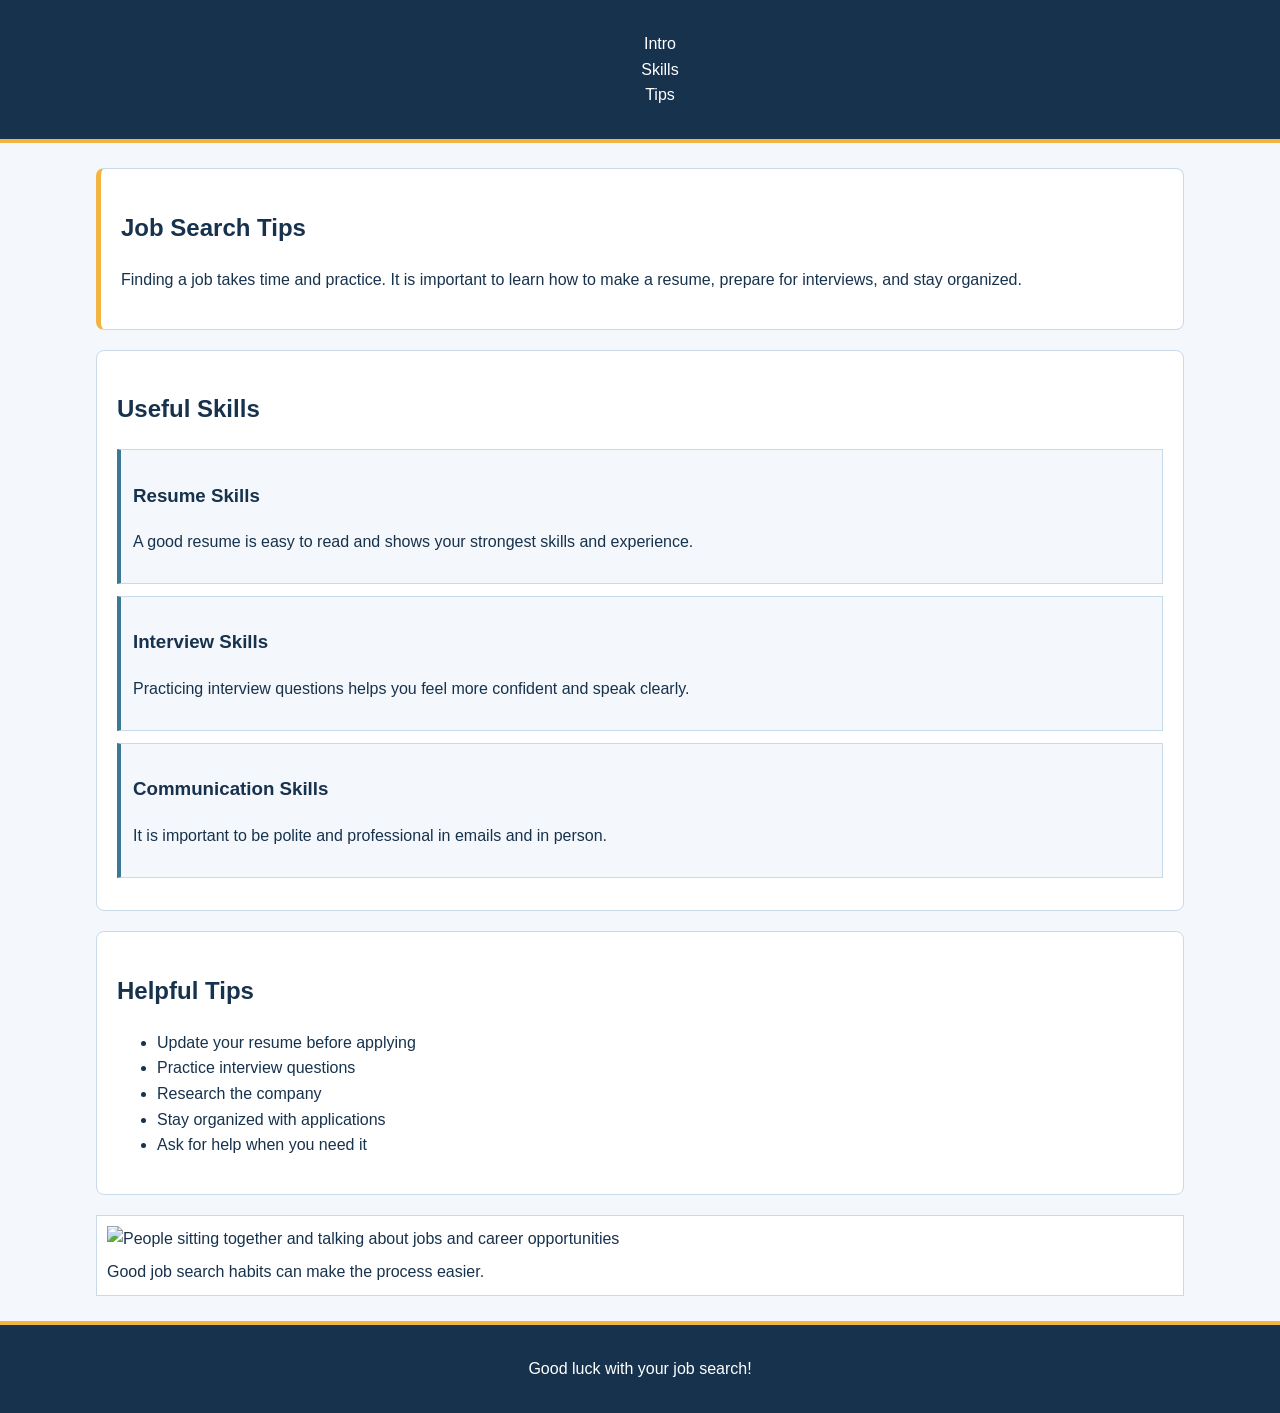
==== index.html @ 4e6a76b4 "Add files via upload style sheet" ====
<!DOCTYPE html>
<html lang="en">
  <head>
    <meta charset="UTF-8" />
    <meta name="viewport" content="width=device-width, initial-scale=1.0" />
    <title>Job Search Tips</title>
    <link rel="stylesheet" href="styles.css" />
  </head>
  <body>
    <header class="site-header">
      <nav aria-label="Main navigation">
        <ul>
          <li><a href="#intro">Intro</a></li>
          <li><a href="#skills">Skills</a></li>
          <li><a href="#tips">Tips</a></li>
        </ul>
      </nav>
    </header>

    <main>
      <section id="intro">
        <h1>Job Search Tips</h1>
        <p>
          Finding a job takes time and practice. It is important to learn how to
          make a resume, prepare for interviews, and stay organized.
        </p>
      </section>

      <section id="skills">
        <h2>Useful Skills</h2>

        <article class="skill-card">
          <h3>Resume Skills</h3>
          <p>
            A good resume is easy to read and shows your strongest skills and
            experience.
          </p>
        </article>

        <article class="skill-card">
          <h3>Interview Skills</h3>
          <p>
            Practicing interview questions helps you feel more confident and
            speak clearly.
          </p>
        </article>

        <article class="skill-card">
          <h3>Communication Skills</h3>
          <p>
            It is important to be polite and professional in emails and in person.
          </p>
        </article>
      </section>

      <section id="tips">
        <h2>Helpful Tips</h2>
        <ul>
          <li>Update your resume before applying</li>
          <li>Practice interview questions</li>
          <li>Research the company</li>
          <li>Stay organized with applications</li>
          <li>Ask for help when you need it</li>
        </ul>
      </section>

      <figure class="feature-image">
        <img
          src="https://images.unsplash.com/photo-1522202176988-66273c2fd55f?auto=format&fit=crop&w=1200&q=80"
          alt="People sitting together and talking about jobs and career opportunities"
        />
        <figcaption>Good job search habits can make the process easier.</figcaption>
      </figure>
    </main>

    <footer>
      <p>Good luck with your job search!</p>
    </footer>
  </body>
</html>
---- styles.css ----
body {
  margin: 0;
  background-color: #f4f7fb;
  color: #17324d;
  font-family: Arial, sans-serif;
  line-height: 1.6;
}

header {
  padding: 15px;
  background-color: #17324d;
  border-bottom: 4px solid #f2b544;
}

nav {
  text-align: center;
}

nav a {
  margin: 0 12px;
  color: white;
  text-decoration: none;
}

main {
  width: 85%;
  margin: 25px auto;
}

section {
  margin-bottom: 20px;
  padding: 20px;
  border: 1px solid #c9d9e8;
  border-radius: 8px;
  background-color: white;
}

#intro {
  border-left: 5px solid #f2b544;
}

h1,
h2,
h3 {
  color: #17324d;
}

.skill-card {
  margin: 12px 0;
  padding: 12px;
  border: 1px solid #c9d9e8;
  border-left: 4px solid #3c7894;
  background-color: #f4f7fb;
}

figure {
  margin: 20px 0;
  padding: 10px;
  border: 1px solid #c9d9e8;
  background-color: white;
}

figure img {
  width: 100%;
}

figcaption {
  padding-top: 8px;
}

footer {
  padding: 15px;
  border-top: 4px solid #f2b544;
  background-color: #17324d;
  color: white;
  text-align: center;
}
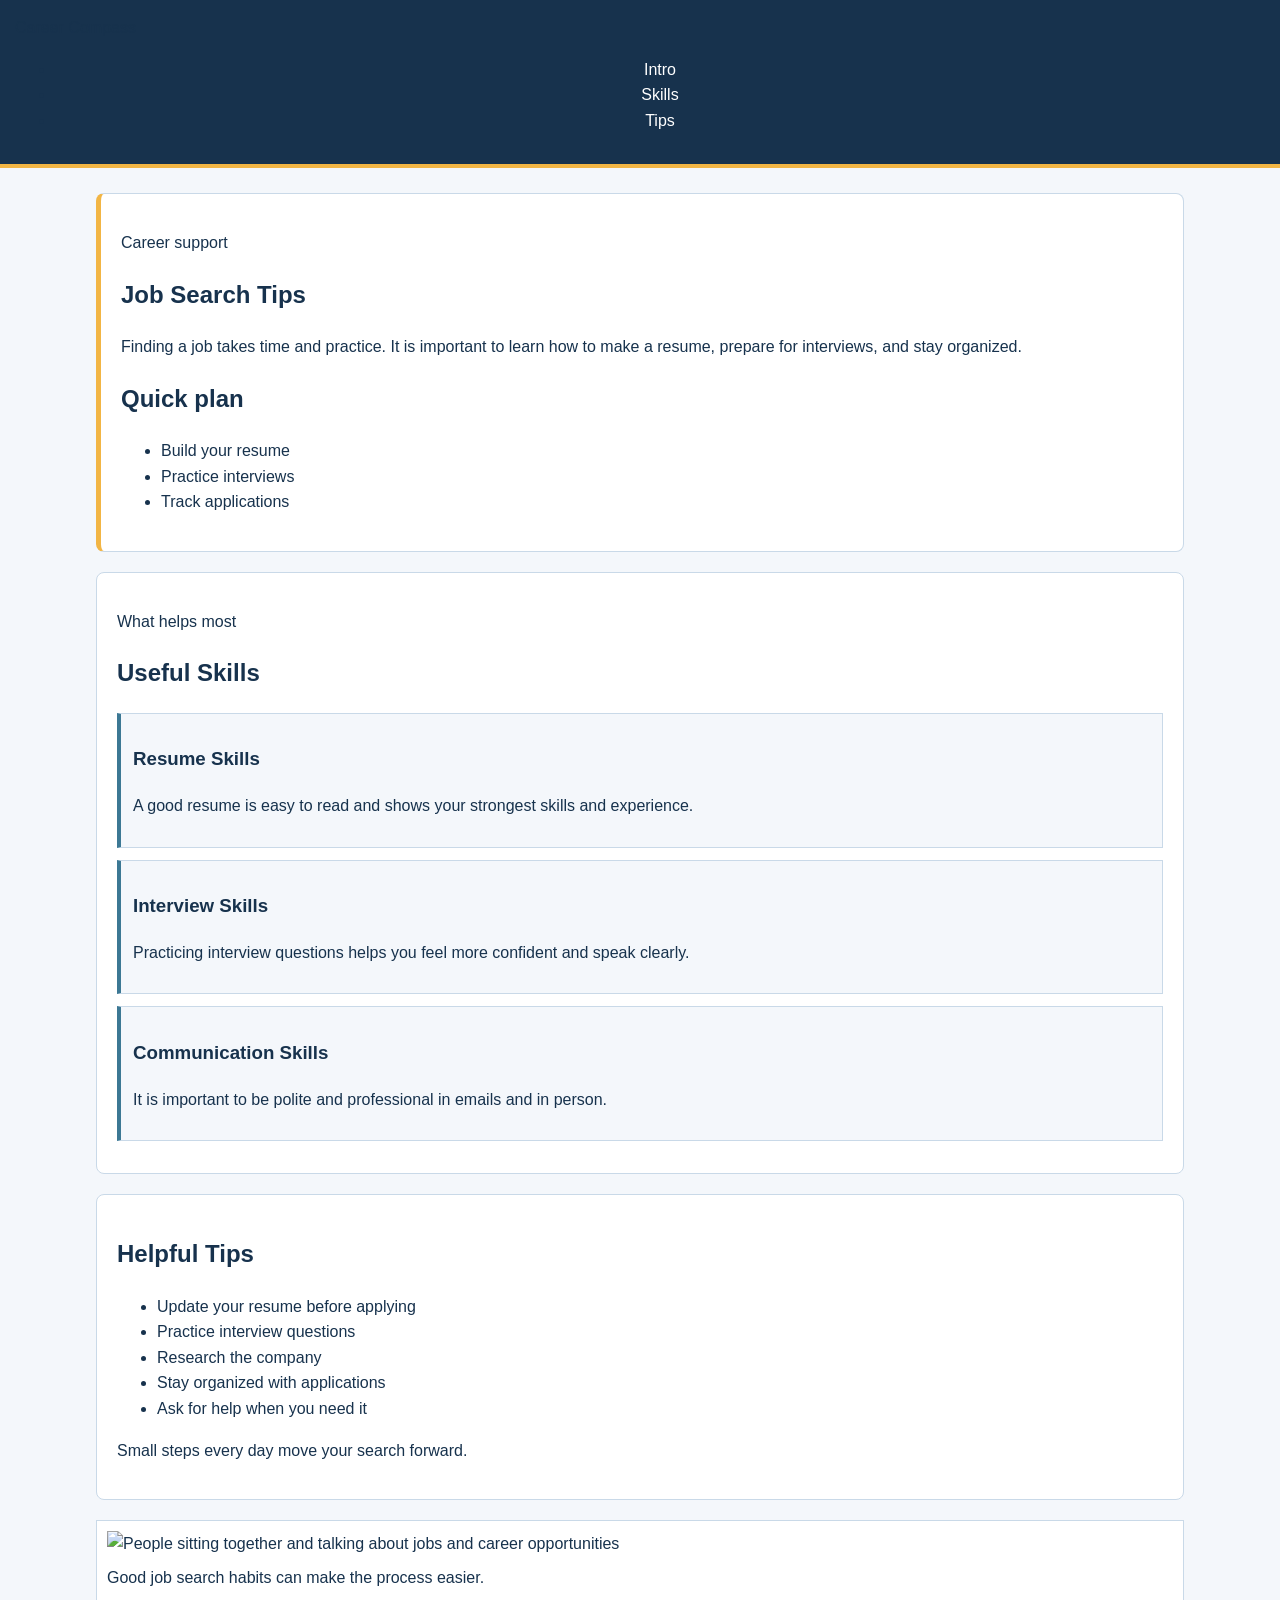
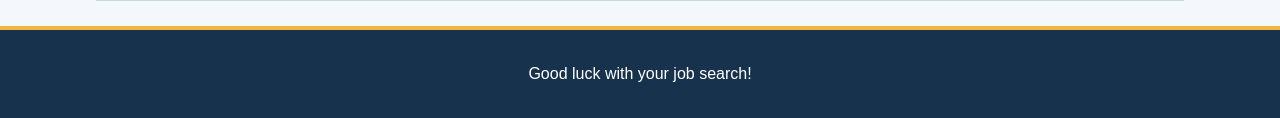
==== commit bea46171: "Redesign the Homework 2 page with responsive Flexbox and Grid layout" ====
--- a/index.html
+++ b/index.html
@@ -1,80 +1,106 @@
-<!DOCTYPE html>
-<html lang="en">
-  <head>
-    <meta charset="UTF-8" />
-    <meta name="viewport" content="width=device-width, initial-scale=1.0" />
-    <title>Job Search Tips</title>
-    <link rel="stylesheet" href="styles.css" />
-  </head>
-  <body>
-    <header class="site-header">
-      <nav aria-label="Main navigation">
-        <ul>
-          <li><a href="#intro">Intro</a></li>
-          <li><a href="#skills">Skills</a></li>
-          <li><a href="#tips">Tips</a></li>
-        </ul>
-      </nav>
-    </header>
-
-    <main>
-      <section id="intro">
-        <h1>Job Search Tips</h1>
-        <p>
-          Finding a job takes time and practice. It is important to learn how to
-          make a resume, prepare for interviews, and stay organized.
-        </p>
-      </section>
-
-      <section id="skills">
-        <h2>Useful Skills</h2>
-
-        <article class="skill-card">
-          <h3>Resume Skills</h3>
-          <p>
-            A good resume is easy to read and shows your strongest skills and
-            experience.
-          </p>
-        </article>
-
-        <article class="skill-card">
-          <h3>Interview Skills</h3>
-          <p>
-            Practicing interview questions helps you feel more confident and
-            speak clearly.
-          </p>
-        </article>
-
-        <article class="skill-card">
-          <h3>Communication Skills</h3>
-          <p>
-            It is important to be polite and professional in emails and in person.
-          </p>
-        </article>
-      </section>
-
-      <section id="tips">
-        <h2>Helpful Tips</h2>
-        <ul>
-          <li>Update your resume before applying</li>
-          <li>Practice interview questions</li>
-          <li>Research the company</li>
-          <li>Stay organized with applications</li>
-          <li>Ask for help when you need it</li>
-        </ul>
-      </section>
-
-      <figure class="feature-image">
-        <img
-          src="https://images.unsplash.com/photo-1522202176988-66273c2fd55f?auto=format&fit=crop&w=1200&q=80"
-          alt="People sitting together and talking about jobs and career opportunities"
-        />
-        <figcaption>Good job search habits can make the process easier.</figcaption>
-      </figure>
-    </main>
-
-    <footer>
-      <p>Good luck with your job search!</p>
-    </footer>
-  </body>
-</html>+<!DOCTYPE html>
+<html lang="en">
+  <head>
+    <meta charset="UTF-8" />
+    <meta name="viewport" content="width=device-width, initial-scale=1.0" />
+    <title>Job Search Tips</title>
+    <link rel="stylesheet" href="styles.css" />
+  </head>
+  <body>
+    <header class="site-header">
+      <div class="container nav-wrap">
+        <div class="brand">Career Compass</div>
+        <nav aria-label="Main navigation">
+          <ul class="nav-list">
+            <li><a href="#intro">Intro</a></li>
+            <li><a href="#skills">Skills</a></li>
+            <li><a href="#tips">Tips</a></li>
+          </ul>
+        </nav>
+      </div>
+    </header>
+
+    <main class="page-shell">
+      <section id="intro" class="hero">
+        <div class="hero-copy">
+          <p class="eyebrow">Career support</p>
+          <h1>Job Search Tips</h1>
+          <p>
+            Finding a job takes time and practice. It is important to learn how to
+            make a resume, prepare for interviews, and stay organized.
+          </p>
+        </div>
+
+        <aside class="mini-panel" aria-label="Quick plan">
+          <h2>Quick plan</h2>
+          <ul>
+            <li>Build your resume</li>
+            <li>Practice interviews</li>
+            <li>Track applications</li>
+          </ul>
+        </aside>
+      </section>
+
+      <section id="skills" class="skills-section">
+        <div class="section-heading">
+          <p class="eyebrow">What helps most</p>
+          <h2>Useful Skills</h2>
+        </div>
+
+        <div class="skills-grid">
+          <article class="skill-card">
+            <h3>Resume Skills</h3>
+            <p>
+              A good resume is easy to read and shows your strongest skills and
+              experience.
+            </p>
+          </article>
+
+          <article class="skill-card">
+            <h3>Interview Skills</h3>
+            <p>
+              Practicing interview questions helps you feel more confident and
+              speak clearly.
+            </p>
+          </article>
+
+          <article class="skill-card">
+            <h3>Communication Skills</h3>
+            <p>
+              It is important to be polite and professional in emails and in person.
+            </p>
+          </article>
+        </div>
+      </section>
+
+      <section id="tips" class="tips-section">
+        <div class="tips-copy">
+          <h2>Helpful Tips</h2>
+          <ul>
+            <li>Update your resume before applying</li>
+            <li>Practice interview questions</li>
+            <li>Research the company</li>
+            <li>Stay organized with applications</li>
+            <li>Ask for help when you need it</li>
+          </ul>
+        </div>
+
+        <aside class="callout">
+          <p>Small steps every day move your search forward.</p>
+        </aside>
+      </section>
+
+      <figure class="feature-image">
+        <img
+          src="https://images.unsplash.com/photo-1522202176988-66273c2fd55f?auto=format&fit=crop&w=1200&q=80"
+          alt="People sitting together and talking about jobs and career opportunities"
+        />
+        <figcaption>Good job search habits can make the process easier.</figcaption>
+      </figure>
+    </main>
+
+    <footer>
+      <p>Good luck with your job search!</p>
+    </footer>
+  </body>
+</html>
